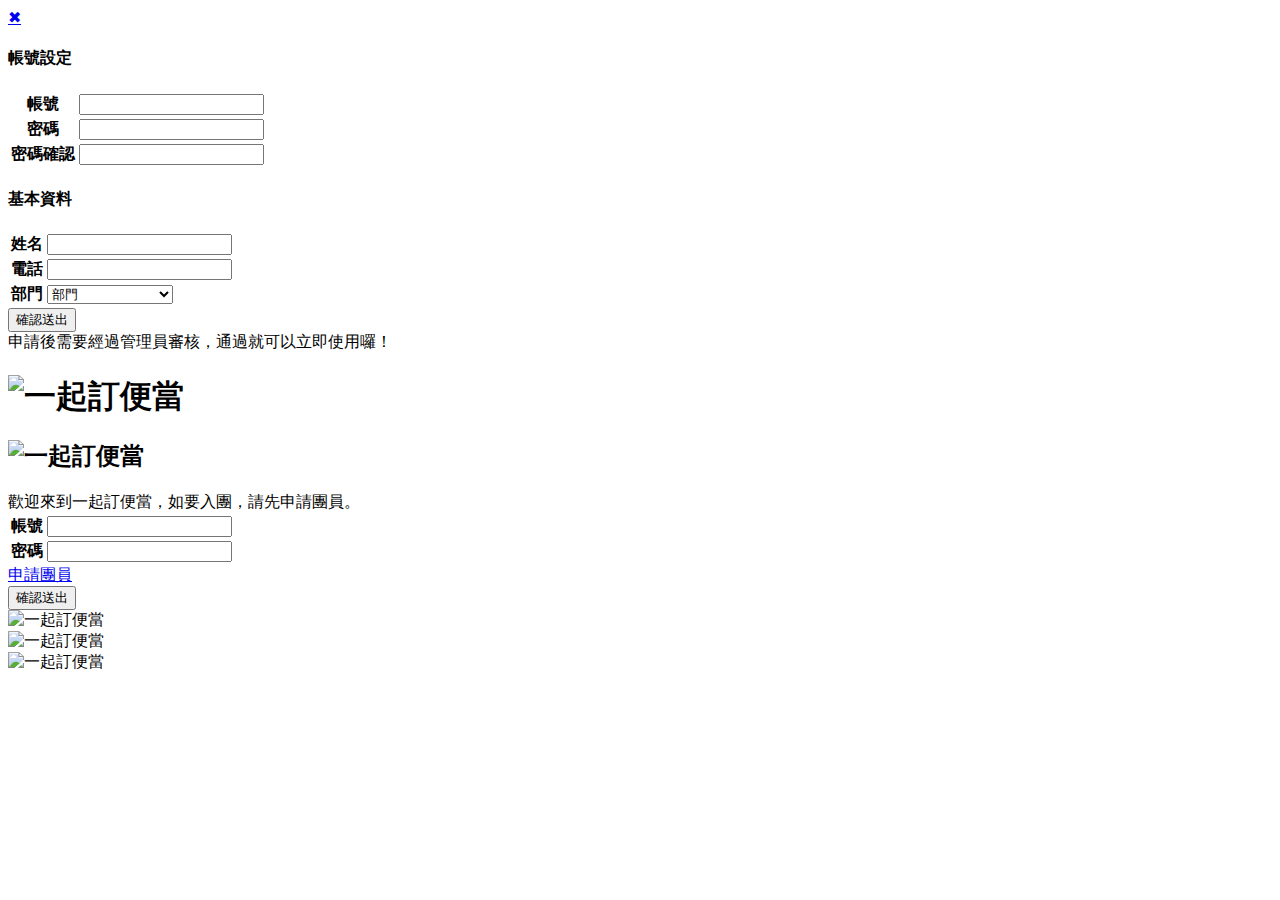
==== index.html @ 07bb78d4 "Add files via upload" ====
<!doctype html>
<html>
<head>
<meta charset="utf-8">
<meta name="viewport" content="width=device-width, initial-scale=1">
<meta name="keywords" content="Thermaltake">
<meta name="description" content="Thermaltake">
<meta name="robots" content="noindex"> <!--防止搜尋引擎記錄-->
<title>一起訂便當</title>
<link href="favicon.ico" rel="icon">
<link href="favicon.ico" rel="shortcut icon">
<link href="apple-touch-icon.png" rel="apple-touch-icon">
<link href="css/style.css" rel="stylesheet">
<link href="css/header.css" rel="stylesheet">
<link href="js/plugins/source/jquery.fancybox.css?v=2.1.5" rel="stylesheet">
<link href="https://fonts.googleapis.com/css?family=Lato:300,400" rel="stylesheet">
<link href="css/font-awesome/css/font-awesome.min.css" rel="stylesheet">
<script src="js/plugins/jQuery/jquery-1.8.3.min.js"></script>
<script src="js/common.js"></script>
<script>
jQuery(document).ready(function(e) {
	
	$('#iForm').hide();
	$('.iNote').hide();
	setTimeout(function() {
		$('#iForm').fadeIn(1500);
	}, 200);
  
  
	$('.btnJoin').click(function() { 
	
		$('#iForm').fadeOut(700);
		$('.iBgBox').removeClass('blurIn');
		$('.iBgBox').addClass('blurOut');
		//e.stopPropagation();
		
	});
	
	$('.popUp').hide();
	$('.btnJoin a').click(function() { 
	
		$('.popUp').fadeIn(700);
		$('.iNote').fadeIn(700);
		$('.iBgBox').animate({left:'50%'});
		//e.stopPropagation();
		
	});
	$('.popCloBtn').click(function() {
	
		$('.popUp').fadeOut(700);
		$('#iForm').fadeIn(700);
		$('.iBgBox').addClass('blurIn');
		$('.iBgBox').removeClass('blurOut');
		
		$('.iNote').fadeOut(700);
		$('.iBgBox').animate({left:'0'});
		
		//e.stopPropagation();
		
	});

});
</script>

</head>
<body>
	<div id="iWrap">
  	<div class="row popUp">
      <div class="box small-6 large-centered">
        
        <div class="memberJoinBox">
          <a href="#" class="popCloBtn">&#10006;</a>
          <form action="">
            <h4>帳號設定</h4>
            <table class="memberPerBoxTab">
              <tr>
                <th>帳號</th>
                <td><input type="text" name="account" placeholder="" class="inBox w100p" required></td>
              </tr>
              <tr>
                <th>密碼</th>
                <td><input type="password" name="pwd" class="inBox w100p" required></td>
              </tr>
              <tr>
                <th>密碼確認</th>
                <td><input type="password" name="pwd" class="inBox w100p" required></td>
              </tr>
              
              
            </table>
            <h4>基本資料</h4>
            <table class="memberPerBoxTab">
              <tr>
                <th>姓名</th>
                <td><input type="text" name="account" placeholder="" class="inBox w100p" required></td>
              </tr>
              <tr>
                <th>電話</th>
                <td><input type="text" name="account" placeholder="" class="inBox w100p" required></td>
              </tr>
              <tr>
                <th>部門</th>
                <td>
                  <select name="country" id="country" class="inBox" required>
                    <option selected="selected" value="">部門</option>
                    <option value="數位內容設計中心">數位內容設計中心</option>
                    
                  </select>
                </td>
              </tr>
              
              
              
            </table>
            <div class="memberBtn">
              
              <div class="btnSubmit"><input type="submit" name="sendButton" id="sendButton" value="確認送出" onclick="check()"/><!--<a href="">送出</a>--><!--<input type="button" name="sendButton" id="sendButton" value="登入團員" onclick="check()"/>--></div>
              <div class="clearer"></div>
            </div>
          </form>
        </div>
        
      </div>
      <div class="iNote">申請後需要經過管理員審核，通過就可以立即使用囉！</div>
    </div>
    
  	<div id="iForm">
      <header>
        <h1 title="一起訂便當"><img src="images/logo.png" alt="一起訂便當"></h1>
        <h2><img src="images/logo_sub.png" alt="一起訂便當"></h2>
        <div class="txt">歡迎來到一起訂便當，如要入團，請先申請團員。</div>
      </header>
      
      <div class="memberPerWrap">
        
        <div class="memberPerBox">
          <form action="order_list.html">
            <table class="memberPerBoxTab">
              <tr>
                <th>帳號</th>
                <td><input type="text" name="account" placeholder="" class="inBox w100p" required></td>
              </tr>
              <tr>
                <th>密碼</th>
                <td><input type="password" name="pwd" class="inBox w100p" required></td>
              </tr>
              
            </table>
            <div class="memberBtn">
              <div class="btnJoin"><a href="javascript:void(0)">申請團員</a></div>
              <div class="btnSubmit"><input type="submit" name="sendButton" id="sendButton" value="確認送出" onclick="check()"/><!--<a href="order_list.html">登入團員</a>--><!--<input type="button" name="sendButton" id="sendButton" value="登入團員" onclick="check()"/>--></div>
              <div class="clearer"></div>
            </div>
          </form>
        </div>
        
        
      </div>
      
    </div>
    <div class="iBgBox blurIn">
      <div class="iBg1"><img src="images/i_bg_1.png" alt="一起訂便當"></div>
      <div class="iBg2"><img src="images/i_bg_2.png" alt="一起訂便當"></div>
      <div class="iBg3"><img src="images/i_bg_3.png" alt="一起訂便當"></div>
    </div>
    
  </div>
  
  
</body>
</html>
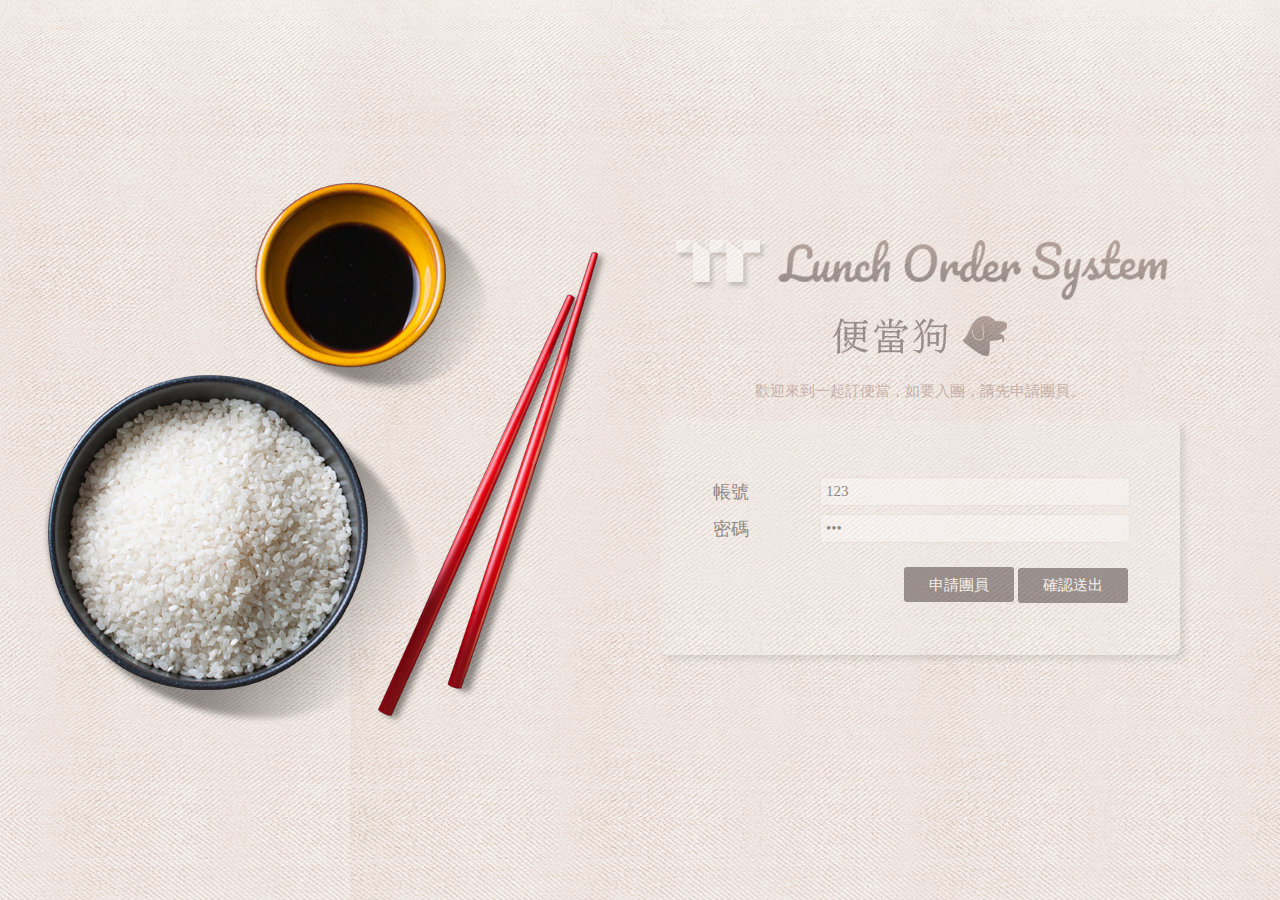
==== commit b99ccf88: "Add files via upload" ====
--- a/index.html
+++ b/index.html
@@ -138,11 +138,11 @@
             <table class="memberPerBoxTab">
               <tr>
                 <th>帳號</th>
-                <td><input type="text" name="account" placeholder="" class="inBox w100p" required></td>
+                <td><input type="text" name="account" placeholder="" class="inBox w100p" value="123" required></td>
               </tr>
               <tr>
                 <th>密碼</th>
-                <td><input type="password" name="pwd" class="inBox w100p" required></td>
+                <td><input type="password" name="pwd" class="inBox w100p" value="123" required></td>
               </tr>
               
             </table>
--- a/css/style.css
+++ b/css/style.css
@@ -0,0 +1,2087 @@
+﻿@charset "utf-8";
+/*
+ * CSS Document 
+ * $Author: 雯守 $
+ * $Date: 2017-4-10 (一) $
+*/
+
+/* Default Set. ---------------------------------------------------------------- */
+img { border:0; text-decoration:none; max-width:100%; width:100%;}
+html, body { width:100%; padding:0; margin:0; font-size:15px; font-family:'Lato', sans-serif; color:#555555; background:url(../images/bg.jpg) repeat;}
+a { color:#0d0d0d; text-decoration:none;}
+a:hover { color:#333333;}
+form, input, textarea, select, label { margin:0; padding:0; /*color:#333;*/ font-size:15px; box-sizing:border-box; -moz-box-sizing:border-box; -webkit-box-sizing:border-box;}
+input, textarea, select, label { font-family:'微軟正黑體', Microsoft JhengHei, Verdana, PMingLiU;}
+textarea { resize:none;}
+.clearer { clear:both; height:0; line-height:0; font-size:0;}
+.displayNone { display:none;}
+
+body.drinkBg {
+	background-image:url(../images/bg_drink.jpg);
+	background-size: 100%;
+	background-color:#e5e0dd;
+	background-repeat:no-repeat;
+}
+.iNote {
+	display:none;
+	width:200px;
+	
+	padding:2% 4%;
+	margin-top:30px;
+	overflow:hidden;
+	
+	/*-moz-border-radius:8px;
+  -webkit-border-radius:8px;
+  border-radius:8px;*/
+	/*background:rgba(255,255,255,0.3);*/
+	background:url(../images/wood_bg_1.jpg) repeat;
+	-webkit-box-shadow: 5px 5px 5px rgba(0,0,0,0.2);
+	-moz-box-shadow: 5px 5px 5px rgba(0,0,0,0.2);
+	box-shadow: 5px 5px 5px rgba(0,0,0,0.2);
+	
+	color:#231815;
+	font-size:15px;
+	font-weight:bold;
+	font-family:'微軟正黑體', Microsoft JhengHei, Verdana, PMingLiU;
+}
+.iBgBox {
+	position:relative;
+	
+	max-width:570px;
+	height:550px;
+	top:50%;
+	margin-top:-275px;
+}
+.iBg1 {
+	position:absolute;
+	width:251px;
+	height:220px;
+	top:0;
+	left:210px;
+}
+.iBg2 {
+	position:absolute;
+	width:400px;
+	height:350px;
+	bottom:0;
+	left:0;
+}
+.iBg3 {
+	position:absolute;
+	width:240px;
+	height:490px;
+	right:0;
+	bottom:0;
+}
+.iBg4 {
+	position:absolute;
+	width:320px;
+	height:320px;
+	top:10%;
+	left:7%;
+}
+.iBg5 {
+	position:fixed;
+	width:210px;
+	height:430px;
+	right:5%;
+	bottom:5%;
+}
+.iBg6 {
+	position:fixed;
+	width:420px;
+	height:645px;
+	left:0;
+	bottom:0;
+	/*z-index:1;*/
+}
+.iBg7 {
+	position:fixed;
+	width:195px;
+	height:184px;
+	left:10%;
+  bottom:55%;
+	/*z-index:1;*/
+	animation:floatBg 2s ease-in-out 0s infinite alternate;
+}
+
+.iBg8 {
+	position:fixed;
+	width:305px;
+	height:435px;
+	right:6%;
+  bottom:1%;
+	animation:floatGlass 2s ease-in-out 0s infinite alternate;
+}
+.iBg9 {
+	position:fixed;
+	width:280px;
+	height:371px;
+	right:-2%;
+  bottom:2%;
+	animation:floatCup 2s ease-in-out 0s infinite alternate;
+}
+.iBg10 {
+	position:fixed;
+	width:455px;
+	height:379px;
+	right:1%;
+  bottom:2%;
+	-webkit-animation:popUpJuice 0.25s cubic-bezier(0.42, -0.79, 0.57, 1.74) forwards;
+  animation:popUpJuice 0.25s cubic-bezier(0.1, -0.2, 0.1, 1) forwards;
+	-webkit-animation-delay: 0.5s;
+          animation-delay: 0.5s;
+	
+	-webkit-transform:scale(0);
+  transform:scale(0);
+}
+@-webkit-keyframes popUpJuice {
+  0% {
+    -webkit-transform:scale(0) translateY(-10px);
+    transform:scale(0) translateY(-10px);
+    opacity:0;
+  }
+  80% {
+    -webkit-transform:scale(1.3) translateY(-2px);
+    transform:scale(1.3) translateY(-2px);
+    opacity:.8;
+  }
+  100% {
+    -webkit-transform:scale(1) translateY(0px);
+    transform:scale(1) translateY(0px);
+    opacity:1;
+  }
+}
+@keyframes popUpJuice {
+  0% {
+    -webkit-transform:scale(0) translateY(-10px);
+    transform:scale(0) translateY(-10px);
+    opacity:0;
+  }
+  80% {
+    -webkit-transform:scale(1.3) translateY(-2px);
+    transform:scale(1.3) translateY(-2px);
+    opacity:.8;
+  }
+  100% {
+    -webkit-transform:scale(1) translateY(0px);
+    transform:scale(1) translateY(0px);
+    opacity:1;
+  }
+}
+@-webkit-keyframes floatCup {
+  0% {
+    -webkit-transform: translateY(0) rotate(1deg);
+    transform: translateY(0) rotate(1deg);
+  }
+
+  50% {
+    -webkit-transform: translateY(-3px) rotate(0deg);
+    transform: translateY(-3px) rotate(0deg);
+  }
+
+  100% {
+    -webkit-transform: translateY(0) rotate(-1deg);
+    transform: translateY(0) rotate(-1deg);
+  }
+
+}
+@keyframes floatCup {
+  0% {
+    -webkit-transform: translateY(0) rotate(1deg);
+    -ms-transform: translateY(0) rotate(1deg);
+    transform: translateY(0) rotate(1deg);
+  }
+
+  50% {
+    -webkit-transform: translateY(-3px) rotate(0deg);
+    -ms-transform: translateY(-3px) rotate0deg);
+    transform: translateY(-3px) rotate(0deg);
+		
+  }
+
+  100% {
+    -webkit-transform: translateY(0) rotate(-1deg);
+    -ms-transform: translateY(0) rotate(-1deg);
+    transform: translateY(0) rotate(-1deg);
+  }
+
+}
+
+@-webkit-keyframes floatGlass {
+  0% {
+    -webkit-transform: translateY(0) rotate(1deg);
+    transform: translateY(0) rotate(1deg);
+  }
+
+  30% {
+    -webkit-transform: translateY(-3px) rotate(0deg);
+    transform: translateY(-3px) rotate(0deg);
+  }
+
+  70% {
+    -webkit-transform: translateY(0) rotate(-1deg);
+    transform: translateY(0) rotate(-1deg);
+  }
+	100% {
+    -webkit-transform: translateY(2px) rotate(0deg);
+    transform: translateY(2px) rotate(0deg);
+  }
+}
+
+@keyframes floatGlass {
+  0% {
+    -webkit-transform: translateY(0) rotate(1deg);
+    -ms-transform: translateY(0) rotate(1deg);
+    transform: translateY(0) rotate(1deg);
+  }
+
+  30% {
+    -webkit-transform: translateY(-3px) rotate(0deg);
+    -ms-transform: translateY(-3px) rotate0deg);
+    transform: translateY(-3px) rotate(0deg);
+		
+  }
+
+  70% {
+    -webkit-transform: translateY(0) rotate(-1deg);
+    -ms-transform: translateY(0) rotate(-1deg);
+    transform: translateY(0) rotate(-1deg);
+  }
+	100% {
+    -webkit-transform: translateY(2px) rotate(0deg);
+    -ms-transform: translateY(2px) rotate(0deg);
+    transform: translateY(2px) rotate(0deg);
+  }
+}
+
+@-webkit-keyframes floatBg {
+  0% {
+    -webkit-transform: translateY(0) rotate(-1deg);
+    transform: translateY(0) rotate(-1deg);
+  }
+
+  33% {
+    -webkit-transform: translateY(-5px) rotate(0deg);
+    transform: translateY(-5px) rotate(0deg);
+  }
+
+  66% {
+    -webkit-transform: translateY(0) rotate(2deg);
+    transform: translateY(0) rotate(2deg);
+  }
+	100% {
+    -webkit-transform: translateY(3px) rotate(0deg);
+    transform: translateY(3px) rotate(0deg);
+  }
+}
+
+@keyframes floatBg {
+  0% {
+    -webkit-transform: translateY(0) rotate(-1deg);
+    -ms-transform: translateY(0) rotate(-1deg);
+    transform: translateY(0) rotate(-1deg);
+  }
+
+  33% {
+    -webkit-transform: translateY(-5px) rotate(0deg);
+    -ms-transform: translateY(-5px) rotate0deg);
+    transform: translateY(-5px) rotate(0deg);
+		
+  }
+
+  66% {
+    -webkit-transform: translateY(0) rotate(2deg);
+    -ms-transform: translateY(0) rotate(2deg);
+    transform: translateY(0) rotate(2deg);
+  }
+	100% {
+    -webkit-transform: translateY(3px) rotate(0deg);
+    -ms-transform: translateY(3px) rotate(0deg);
+    transform: translateY(3px) rotate(0deg);
+  }
+}
+@media only screen and (max-width: 1800px) {
+	.iBg6 {
+		width:335px;
+		height:515px;
+		left:-2.5%;
+	}
+	.iBg7 {
+		width:150px;
+		height:141px;
+	}
+	
+	.iBg8 {
+		width:244px;
+		height:348px;
+		right:6%;
+		bottom:1%;
+
+	}
+	.iBg9 {
+		width:224px;
+		height:297px;
+		right:-2%;
+		bottom:2%;
+
+	}
+	.iBg10 {
+		position:fixed;
+		width:364px;
+		height:303px;
+		right:1%;
+		bottom:2%;
+	}
+}
+@media only screen and (max-width: 1500px) {
+	.iBg6 {
+		width:280px;
+		height:431px;
+		left:-3%;
+	}
+	.iBg7 {
+		width:130px;
+		height:123px;
+		left:5%;
+	}
+	
+	.iBg8 {
+		width:195px;
+		height:278px;
+		right:6%;
+		bottom:1%;
+
+	}
+	.iBg9 {
+		width:179px;
+		height:238px;
+		right:-2%;
+		bottom:2%;
+
+	}
+	.iBg10 {
+		position:fixed;
+		width:291px;
+		height:242px;
+		right:1%;
+		bottom:2%;
+	}
+}
+@media only screen and (max-width: 1400px) {
+	.iBg6 {
+		width:250px;
+		height:385px;
+	}
+	.iBg7 {
+		
+	}
+}
+@media only screen and (max-width: 1300px) {
+	.iBg6 {
+		display:none;
+	}
+	.iBg7 {
+		display:none;
+	}
+}
+@media only screen and (max-width: 1200px) {
+	.iBg4 {
+		left:-15%;
+	}
+	.iBg5 {
+		right:-10%;
+	}
+}
+@media only screen and (max-width: 991px) {
+	.iBg1 {
+		display:none;
+	}
+	
+	.iBg8 {
+		display:none;
+	}
+	.iBg9 {
+		display:none;
+
+	}
+	.iBg10 {
+		display:none;
+	}
+}
+@media only screen and (max-width: 800px) {
+	.iBg5 {
+		display:none;
+	}
+}
+@media only screen and (max-width: 768px) {
+	.iBg4 {
+		left:-35%;
+	}
+	.iBg5 {
+		right:-20%;
+	}
+}
+@media only screen and (max-width: 550px) {
+	.iBg4 {
+		display:none;
+	}
+}
+@media only screen and (max-width: 414px) {
+	.iBg2 {
+		display:none;
+	}
+	.iBg3 {
+		display:none;
+	}
+	
+}
+
+#iWrap {
+	position:relative;
+	width:100%;
+	height:100vh;
+	max-width:1200px;
+	margin:0 auto;
+	overflow:hidden;
+}
+#iWrap.orderListWrap {
+	height:auto;
+}
+#iWrap.drinkLine .topNav {
+	background:url(../images/paper_ti_drink_line.png) no-repeat bottom center !important;
+}
+#iForm {
+	position:relative;
+	float:right;
+	width:90%;
+	margin:5%;
+	max-width:520px;
+	top:50%;
+	margin-top:-225px;
+	/*margin-top:25%;
+	margin-right:45px;*/
+	z-index:1;
+}
+
+.topNav .nav-trigger {
+  position: absolute;
+  top: 50%;
+  bottom: auto;
+  -webkit-transform: translateY(-50%);
+  -ms-transform: translateY(-50%);
+  transform: translateY(-50%);
+}
+
+.topNav .logo a, .topNav .logo img {
+  display: block;
+}
+
+.topNav .nav-trigger {
+  /* vertically align its content */
+  display: table;
+  height: 100%;
+  padding: 0 25px;
+  text-transform: uppercase;
+  color: #c5c5c5;
+  font-weight: bold;
+  right: 0;
+	-webkit-transition:.2s ease-in-out;
+	transition:.2s ease-in-out;
+  /*border-left: 1px solid #f2f2f2;*/
+}
+.topNav .nav-trigger span {
+  /* vertically align inside parent element */
+  display: table-cell;
+  vertical-align: middle;
+}
+.topNav .nav-trigger em, .topNav .nav-trigger em::after, .topNav .nav-trigger em::before {
+  /* this is the menu icon */
+  display: block;
+  position: relative;
+  height: 2px;
+  width: 22px;
+  background-color: #37291b;
+  -webkit-backface-visibility: hidden;
+  backface-visibility: hidden;
+}
+.topNav .nav-trigger em {
+  /* this is the menu central line */
+  margin: 6px auto;
+  -webkit-transition: background-color .2s;
+  transition: background-color .2s;
+}
+.topNav .nav-trigger em::before, .topNav .nav-trigger em::after {
+  position: absolute;
+  content: '';
+  left: 0;
+  -webkit-transition: -webkit-transform .2s;
+  transition: -webkit-transform .2s;
+  transition: transform .2s;
+  transition: transform .2s, -webkit-transform .2s;
+}
+.topNav .nav-trigger em::before {
+  /* this is the menu icon top line */
+  -webkit-transform: translateY(-6px);
+  -ms-transform: translateY(-6px);
+  transform: translateY(-6px);
+}
+.topNav .nav-trigger em::after {
+  /* this is the menu icon bottom line */
+  -webkit-transform: translateY(6px);
+  -ms-transform: translateY(6px);
+  transform: translateY(6px);
+}
+@media only screen and (min-width: 1024px) {
+  .topNav .nav-trigger {
+    display: none;
+  }
+}
+
+.topNav.nav-open .nav-trigger em {
+  /* transform menu icon into a 'X' icon */
+  background-color: rgba(255, 255, 255, 0);
+}
+.topNav.nav-open .nav-trigger em::before {
+  /* rotate top line */
+  -webkit-transform: rotate(-45deg);
+  -ms-transform: rotate(-45deg);
+  transform: rotate(-45deg);
+}
+.topNav.nav-open .nav-trigger em::after {
+  /* rotate bottom line */
+  -webkit-transform: rotate(45deg);
+  -ms-transform: rotate(45deg);
+  transform: rotate(45deg);
+}
+@media only screen and (max-width: 1024px) {
+	.cd-primary-nav > ul {
+		position:absolute;
+		z-index:2;
+		/*top:38px;*/
+		top:48px;
+		left:0;
+		width:100%;
+		list-style:none;
+		padding:5px 0;
+		margin:0;
+		display:none;
+		background: url(../images/bg.jpg) repeat;
+    border-bottom: 1px solid #c5c5c5;
+		/*background-color:rgba(82,85,87,0.9);
+		border-bottom:1px solid #909090;*/
+	}
+	#iWrap.drinkLine .cd-primary-nav > ul {
+		background:none;
+		background-color:#59bae7;
+		border-bottom: 1px solid #4ab3d9;
+	}
+	.topNav .cd-primary-nav ul li {
+		display:initial;
+		float:left;
+    padding:2%;
+    width:46%;
+	}
+}
+@media only screen and (min-width: 1024px) {
+  .cd-primary-nav {
+    /* vertically align its content */
+    display: table;
+  }
+  .cd-primary-nav > ul {
+    /* vertically align inside parent element */
+    display:table-cell;
+    vertical-align:middle;
+    /* reset mobile style */
+    position:relative;
+    width:auto;
+    top:0;
+    padding:0;
+    background-color:transparent;
+    box-shadow:none;
+		border-bottom:0;
+  }
+	.cd-primary-nav > ul a {
+		/*color:#c5c5c5;*/
+		text-transform:uppercase;
+	}
+  .cd-primary-nav > ul::after {
+    clear: both;
+    content: "";
+    display: block;
+  }
+  .cd-primary-nav > ul li {
+		width:auto;
+    float:left;
+		/*height:25px;*/
+		padding:0 10px;
+		/*border-right:1px solid #5a5a5a;*/
+		border-bottom:0;
+		-webkit-transition:.2s ease-in-out;
+		transition:.2s ease-in-out;
+  }
+	.cd-primary-nav > ul li.mobLimit {
+		display:none;
+	}
+  .cd-primary-nav > ul li:last-of-type, .cd-primary-nav > ul li.last {
+    margin-right:0;
+		border:0;
+  }
+  .cd-primary-nav > ul a {
+    /* reset mobile style */
+    height:auto;
+    /*line-height:25px;*/
+    padding:0;
+    border: none;
+		-webkit-transition:.2s ease-in-out;
+		transition:.2s ease-in-out;
+  }
+}
+.nav-open .cd-primary-nav ul,
+.cd-primary-nav ul:target {
+  /* 
+  	show primary nav - mobile only 
+  	:target is used to show navigation on no-js devices
+  */
+  display: block;
+}
+@media only screen and (min-width: 1024px) {
+  .nav-open .cd-primary-nav ul,
+  .cd-primary-nav ul:target {
+    display: table-cell;
+  }
+}
+@media only screen and (max-width: 640px) {
+	.gHideHeader h1 {
+		margin:20px 0 15px 3%;
+	}
+	.gHideHeader .nav-trigger {
+		padding:0 20px;
+	}
+}
+@media only screen and (max-width: 375px) {
+	.cd-primary-nav > ul a {
+		font-size:15px;
+	}
+}
+.topNav {
+	position:relative;
+	width:100%;
+	max-width:1080px;
+	min-height:28px;
+	margin:0 auto;
+	padding:10px 0;
+	font-family:'微軟正黑體', Microsoft JhengHei, Verdana, PMingLiU;
+	/*text-align:center;*/
+	background:url(../images/paper_ti_line.png) no-repeat bottom center;
+	/*overflow:hidden;*/
+}
+.topNavLeft {
+	float:left;
+}
+.cd-primary-nav {
+	float:right;
+}
+.topNav ul {
+	list-style:none;
+	padding:0;
+	margin:0;
+}
+.topNav ul li {
+	display:inline-block;
+	text-align:center;
+	padding:5px;
+	font-size:14px;
+}
+.topNav ul li a {
+	font-size:14px;
+	-webkit-transition:.2s ease-in-out;
+	transition:.2s ease-in-out;
+	overflow:hidden;
+}
+.topNav ul li a:hover {
+	color:#dd2f00;
+}
+header h1 {
+	width:96%;
+	max-width:495px;
+	/*height:60px;*/
+	padding:15px 2% 10px;
+	margin:0 auto;
+	/*overflow:hidden;*/
+}
+header h2 {
+	width:100%;
+	max-width:200px;
+	/*height:40px;*/
+	padding:0;
+	margin:0 auto 20px;
+	overflow:hidden;
+}
+header .txt {
+	text-align:center;
+	font-size:15px;
+	color:#94695e;
+}
+
+.memberPerWrap {
+	margin:20px 0 0;
+}
+.memberPerBox {
+	float:left;
+	width:80%;
+	max-width:520px;
+	/*margin:0 2%;*/
+	padding:10%;
+	margin-bottom:10px;
+	-moz-border-radius:8px;
+  -webkit-border-radius:8px;
+  border-radius:8px;
+	background:rgba(255,255,255,0.3);
+	-webkit-box-shadow: 5px 5px 5px rgba(0,0,0,0.2);
+	-moz-box-shadow: 5px 5px 5px rgba(0,0,0,0.2);
+	box-shadow: 5px 5px 5px rgba(0,0,0,0.2);
+	/*border:1px solid #98c95f;
+	border-top:0;
+	border-left:0;*/
+	overflow:hidden;
+}
+.memberPerBox.orderList {
+	float:none;
+	width:90%;
+	max-width:none;
+	padding:5%;
+}
+.memberPerBox.orderList ul {
+	list-style:none;
+	padding:0;
+	margin:0;
+}
+.memberPerBox.orderList ul li {
+	float:left;
+	width:49%;
+	padding:0.5%;
+	border-bottom: 1px dashed #b5b5b5;
+	
+}
+
+.memberPerBox.orderList .drinkAdjust ul li {
+	width:auto;
+	border-bottom:0;
+}
+
+.memberPerBox.orderList ul li .orderCheck {
+	float:left;
+	width:15%;
+	line-height:32px;
+	color:#dd2f00;
+	text-align:center;
+	height:32px;
+}
+.memberPerBox.orderList ul li .name {
+	float:left;
+	width:50%;
+	/*height:32px;*/
+}
+.memberPerBox.orderList ul li .name label {
+	background:url(../images/icon_1.png) no-repeat left 14px;
+	display:inline-block;
+	font-size:18px;
+	line-height:24px;
+  padding:4px 0 4px 10px;
+	/*font-weight:bold;*/
+	color:#252525;
+}
+@media only screen and (max-width: 480px) {
+	.memberPerBox.orderList ul li .name label {
+		font-size:15px;
+		
+	}
+}
+.memberPerBox.orderList ul li .price {
+	float:left;
+	width:20%;
+	height:32px;
+	line-height:32px;
+	color:#dd2f00;
+	text-align:center;
+	font-family:'微軟正黑體', Microsoft JhengHei, Verdana, PMingLiU;
+}
+
+.memberPerBox.orderList ul li .quan {
+	float:left;
+	width:15%;
+	height:32px;
+	text-align:center;
+}
+@media only screen and (max-width: 750px) {
+	.memberPerBox.orderList ul li .name {
+		width:40%;
+	}
+	.memberPerBox.orderList ul li .name.drinkName {
+		width:50%;
+	}
+	.memberPerBox.orderList ul li .quan {
+		width:25%;
+	}
+}
+@media only screen and (max-width: 414px) {
+	.memberPerBox.orderList ul li .price {
+		width:21%;
+		/*font-size:13px;*/
+	}
+	.memberPerBox.orderList ul li .quan {
+		width:24%;
+	}
+	/*.memberPerBox.orderList ul li .orderCheck {
+		font-size:13px;
+	}*/
+}
+
+
+/*.memberPerBox.orderList ul li input {
+	margin:10px 0;
+}*/
+
+.memberPerBox.orderList th {
+	padding:5px 0;
+}
+
+@media only screen and (max-width: 992px) {
+	.memberPerBox.orderList ul li {
+		float:none;
+		width:99%;
+		
+	}
+	.memberPerBox.orderList .drinkAdjust ul li {
+		float:left;
+	}
+}
+
+.memberPerBox.loginBox {
+	width:94%;
+	padding:3%;
+}
+.memberPerBox.loginBox span {
+	color:#000;
+	font-size:18px;
+	font-weight:bold;
+}
+.memberPerBox.loginBox a {
+	display:inline-block;
+	background-color:#ff3a3a;
+	padding:3px 5px;
+	margin:0 5px;
+	color:#FFF;
+	-moz-border-radius:3px;
+  -webkit-border-radius:3px;
+  border-radius:3px;
+}
+.memberPerBox.noBg {
+	background-color:transparent;
+}
+.memberPerBox h4 {
+	font-size:20px;
+	font-family:'微軟正黑體', Microsoft JhengHei, Verdana, PMingLiU;
+	padding:10px 0;
+	margin:0;
+	text-align:center;
+}
+.memberPerBoxTab {
+	width:100%;
+	border-collapse:collapse;
+	border-spacing:0;
+}
+.memberPerBoxTab th {
+	width:25%;
+	height:30px;
+	text-align:left;
+	color:#000;
+	font-family:'微軟正黑體', Microsoft JhengHei, Verdana, PMingLiU;
+	font-size:18px;
+	font-weight:normal;
+}
+@media only screen and (max-width: 480px) {
+	.memberPerBoxTab th {
+		
+		font-size:14px;
+	}
+}
+@media only screen and (max-width: 414px) {
+	.memberPerBoxTab th {
+		width:30%;
+		font-size:14px;
+	}
+}
+.memberPerBoxTab td {
+	color:#555555;
+}
+.memberBtn {
+	text-align:right;
+	padding:20px 0 0;
+}
+.memberForBtn {
+	text-align:right;
+	padding:10px 0 0;
+}
+.btnForget {
+	display:inline-block;
+	padding:0 15px 0 0;
+}
+.btnForget a {
+	color:#FF3300;
+	line-height:20px;
+	font-size:13px;
+	-webkit-transition:.2s ease-in-out;
+	transition:.2s ease-in-out;
+}
+.btnForget a:hover {
+	color:#d23247;
+}
+.btnSubmit {
+	display:inline-block;
+	/*width:100%;
+	padding:20px 0 0;*/
+	text-align:right;
+	/*background:url(../images/paper_ti_line.png) no-repeat bottom center;*/
+}
+.btnJoin, .btnSubmit, .btnForgetB {
+	display:inline-block;
+	text-align:right;
+}
+.btnForgetB a {
+	font-family: '微軟正黑體', Microsoft JhengHei, Verdana, PMingLiU;
+	font-size: 13px;
+	-webkit-transition:.2s ease-in-out;
+	transition:.2s ease-in-out;
+}
+.btnForgetB a:hover {
+	color:#5a3e37;
+}
+.btnJoin a, .btnSubmit a, .btnSubmit input {
+	display:inline-block;
+	height:35px;
+	line-height:35px;
+	padding:0 25px;
+	font-size:15px;
+	color:#FFF;
+	border:0;
+	background-color:#231815;
+	-moz-border-radius:3px;
+	-webkit-border-radius:3px;
+	border-radius:3px;
+	cursor:pointer;
+	-webkit-transition:.2s ease-in-out;
+	transition:.2s ease-in-out;
+}
+.btnJoin a:hover, .btnSubmit a:hover {
+	background-color:#5a3e37;
+}
+#sendButton { height:35px; line-height:35px; padding:0 25px; font-size:15px; color:#FFF; border:0; /*font-family:'Roboto', '微軟正黑體', STXihei, Microsoft JhengHei, Microsoft YaHei, sans-serif, PMingLiU;*/ background-color:#231815; cursor:pointer; -moz-border-radius:3px; -webkit-border-radius:3px; border-radius:3px; -webkit-appearance:none; -moz-appearance:none; appearance:none;}
+input[type="submit"], input[type="reset"], input[type="button"], button { -webkit-appearance:none; -moz-appearance:none; appearance:none;}
+
+.inBox { padding:5px 5px; margin:3px; border:1px solid #dddddd; background-color:#FFF; -moz-border-radius:3px; -webkit-border-radius:3px; border-radius:3px;}
+.inBoxNoPad { margin:3px; border:1px solid #dddddd; background-color:#FFF; -moz-border-radius:3px; -webkit-border-radius:3px; border-radius:3px;}
+.inBoxO { padding:3px 5px; /*margin:4px;*/ margin:2px; border:1px solid #dddddd; background-color:#FFF; -moz-border-radius:3px; -webkit-border-radius:3px; border-radius:3px;}
+.area { height:100px; resize:none; overflow-y:scroll;}
+.w100p { width:100% !important; }
+.w95p { width:98% !important;}
+.w80p { width:80% !important;}
+.w30p { width:30% !important;}
+.w25p { width:25% !important;}
+.w20p { width:20% !important;}
+.w15p { width:15% !important;}
+.w10p { width:10% !important;}
+.w5p { width:5% !important;}
+.h20 { height:20px;}
+.h50 { height:50px;}
+.h70 { height:70px;}
+.h80 { height:80px;}
+
+
+.blurIn {
+	-webkit-animation:blur 2s forwards;
+	-moz-animation:blur 2s forwards;
+	-o-animation:blur 2s forwards;
+	animation:blur 2s forwards;
+}
+
+.blurOut {
+	-webkit-animation:blur-out 2s forwards;
+	-moz-animation:blur-out 2s forwards;
+	-o-animation:blur-out 2s forwards;
+	animation:blur-out 2s forwards;
+}
+
+@-webkit-keyframes blur {
+	0% {
+		-webkit-filter:blur(0px);
+		-moz-filter:blur(0px);
+		-o-filter:blur(0px);
+		-ms-filter:blur(0px);
+		filter:blur(0px);
+	}
+	
+	100% {
+		-webkit-filter:blur(4px);
+		-moz-filter:blur(4px);
+		-o-filter:blur(4px);
+		-ms-filter:blur(4px);
+		filter:blur(4px);
+	}
+}
+
+@-moz-keyframes blur {
+	0% {
+		-webkit-filter:blur(0px);
+		-moz-filter:blur(0px);
+		-o-filter:blur(0px);
+		-ms-filter:blur(0px);
+		filter:blur(0px);
+	}
+
+	100% {
+		-webkit-filter:blur(4px);
+		-moz-filter:blur(4px);
+		-o-filter:blur(4px);
+		-ms-filter:blur(4px);
+		filter:blur(4px);
+	}
+}
+
+@-o-keyframes blur {
+	0% {
+		-webkit-filter: blur(0px);
+		-moz-filter: blur(0px);
+		-o-filter: blur(0px);
+		-ms-filter: blur(0px);
+		filter: blur(0px);
+	}
+
+	100% {
+		-webkit-filter: blur(4px);
+		-moz-filter: blur(4px);
+		-o-filter: blur(4px);
+		-ms-filter: blur(4px);
+		filter: blur(4px);
+	}
+}
+
+@keyframes blur {
+	0% {
+		-webkit-filter: blur(0px);
+		-moz-filter: blur(0px);
+		-o-filter: blur(0px);
+		-ms-filter: blur(0px);
+		filter: blur(0px);
+	}
+
+	100% {
+		-webkit-filter: blur(4px);
+		-moz-filter: blur(4px);
+		-o-filter: blur(4px);
+		-ms-filter: blur(4px);
+		filter: blur(4px);
+	}
+}
+
+@-webkit-keyframes blurOut {
+	0% {
+		-webkit-filter: blur(4px);
+		-moz-filter: blur(4px);
+		-o-filter: blur(4px);
+		-ms-filter: blur(4px);
+		filter: blur(4px);
+	}
+
+	100% {
+		-webkit-filter: blur(0px);
+		-moz-filter: blur(0px);
+		-o-filter: blur(0px);
+		-ms-filter: blur(0px);
+		filter: blur(0px);
+	}
+}
+
+@-moz-keyframes blurOut {
+	0% {
+		-webkit-filter: blur(4px);
+		-moz-filter: blur(4px);
+		-o-filter: blur(4px);
+		-ms-filter: blur(4px);
+		filter: blur(4px);
+	}
+
+	100% {
+		-webkit-filter: blur(0px);
+		-moz-filter: blur(0px);
+		-o-filter: blur(0px);
+		-ms-filter: blur(0px);
+		filter: blur(0px);
+	}
+}
+
+@-o-keyframes blurOut {
+	0% {
+		-webkit-filter: blur(4px);
+		-moz-filter: blur(4px);
+		-o-filter: blur(4px);
+		-ms-filter: blur(4px);
+		filter: blur(4px);
+	}
+
+	100% {
+		-webkit-filter: blur(0px);
+		-moz-filter: blur(0px);
+		-o-filter: blur(0px);
+		-ms-filter: blur(0px);
+		filter: blur(0px);
+	}
+}
+
+@keyframes blurOut {
+	0% {
+		-webkit-filter: blur(4px);
+		-moz-filter: blur(4px);
+		-o-filter: blur(4px);
+		-ms-filter: blur(4px);
+		filter: blur(4px);
+	}
+
+	100% {
+		-webkit-filter: blur(0px);
+		-moz-filter: blur(0px);
+		-o-filter: blur(0px);
+		-ms-filter: blur(0px);
+		filter: blur(0px);
+	}
+}
+
+.popUp {
+	position:absolute;
+	margin:0 auto;
+	left:0;
+	right:0;
+	padding:5%;
+	z-index:2;
+}
+
+.memberJoinBox {
+	/*width:80%;
+	max-width:520px;*/
+	/*margin:0 2%;*/
+	padding:5% 10%;
+	/*margin-bottom:10px;*/
+	
+	/*border:1px solid #98c95f;
+	border-top:0;
+	border-left:0;*/
+	overflow:hidden;
+}
+.memberJoinBox h4 {
+	font-size:20px;
+	font-family:'微軟正黑體', Microsoft JhengHei, Verdana, PMingLiU;
+	padding:10px 0;
+	margin:0;
+	text-align:center;
+}
+
+.box {
+	background-color:#FFF;
+	margin-left:auto;
+	margin-right:auto;
+	position:relative;
+	-moz-border-radius:8px;
+  -webkit-border-radius:8px;
+  border-radius:8px;
+	background:rgba(255,255,255,0.4);
+	//background:url(../images/bg.jpg) repeat;
+	-webkit-box-shadow: 5px 5px 5px rgba(0,0,0,0.2);
+	-moz-box-shadow: 5px 5px 5px rgba(0,0,0,0.2);
+	box-shadow: 5px 5px 5px rgba(0,0,0,0.2);
+}
+
+.popCloBtn {
+    transition:all 0.5s ease;
+    position:absolute;
+    background-color:#231815;
+    padding: 5px;
+    left:0;
+    top:0;
+    line-height:15px;
+    width:15px;
+    height:15px;
+    margin-left:-10px;
+    margin-top:-9px;
+    border-radius:50%;
+    border:2px solid #fff;
+    color:white;
+		text-align:center;
+    /*-webkit-box-shadow: -4px -2px 6px 0px rgba(0,0,0,0.1);
+    -moz-box-shadow: -4px -2px 6px 0px rgba(0,0,0,0.1);
+    box-shadow: -3px 1px 6px 0px rgba(0,0,0,0.1);*/
+}
+
+.close-button:hover {
+    background-color:#5a3e37;
+    color: #fff;
+}
+
+/* order list */
+#iWrap.drinkLine .todayShopWrap {
+	background:none;
+}
+.todayShopWrap {
+	width:100%;
+	background:url(../images/shadow_bg.png) no-repeat center top;
+}.todayShopWrap .signBox {
+	width:100%;
+	max-width:265px;
+	height:60px;
+	margin:0 auto;
+	padding:150px 0 15px;
+	
+	background:url(../images/mark_bg.png) no-repeat center top;
+	overflow:hidden;
+}
+.todayShopWrap .signBox p {
+	height:60px;
+	line-height:30px;
+	font-size:30px;
+	font-weight:bold;
+	text-align:center;
+	color:rgba(0, 0, 0, 0.8);
+	text-shadow:rgba(255, 255, 255, 0.7) 1px 1px 0px;
+	font-family:'微軟正黑體', Microsoft JhengHei, Verdana, PMingLiU;
+	margin:0;
+	overflow:hidden;
+}
+
+.orderWrap {
+	margin:3% 5%;
+}
+.payeeInfo {
+	padding:0 10px;
+	font-size:13px;
+	color:#dd2f00;
+	font-family:'微軟正黑體', Microsoft JhengHei, Verdana, PMingLiU;
+}
+.memberPerBoxTab .total {
+	font-size:25px;
+	color:#dd2f00;
+	
+}
+.memberPerBoxTab .mon {
+	font-size:25px;
+	color:#dd2f00;
+	width:2%;
+}
+
+.finishTxt {
+	font-family:'微軟正黑體', Microsoft JhengHei, Verdana, PMingLiU;
+	/*text-align:center;*/
+}
+.finishTxt p {
+	font-size:30px;
+	margin:0 0 30px;
+	text-align:center;
+}
+.finishTxt h5 {
+	font-weight:normal;
+	font-size:15px;
+	line-height:25px;
+	margin:0;
+	padding:10px 0;
+}
+.finishTxt span {
+	font-size:18px;
+	color:#dd2f00;
+	padding:0 5px;
+}
+
+/* banner */
+
+.gBanner {
+	width:100%;
+	margin:0 auto;
+	max-width:1080px;
+	padding-bottom:20px;
+	background:url(../images/banner_shadow.png) no-repeat center bottom;
+}
+.gBanner img {
+	display:block;
+}
+
+.orderFinTab {
+	text-align:left;
+	/*margin:10px;*/
+}
+.orderFinTab thead {
+	font-size: 15px;
+	line-height: 25px;
+	color: #FFF;
+	background: #865f55;
+	background: -moz-linear-gradient(top, #ab7c6f 0%, #63443c 100%);
+	background: -webkit-linear-gradient(top, #ab7c6f 0%, #63443c 100%);
+	background: linear-gradient(to bottom, #ab7c6f 0%, #63443c 100%);
+	filter: progid:DXImageTransform.Microsoft.gradient(startColorstr='#ab7c6f', endColorstr='#63443c',GradientType=0);
+	-moz-border-radius:10px;
+	-webkit-border-radius:10px;
+	border-radius:10px;
+	
+}
+.orderFinTab thead th {
+	text-align:center;
+	color:#FFF;
+}
+.orderFinTab tbody td {
+	padding:10px;
+	text-align:center;
+}
+.finishTotal {
+	background-color:#e3dad5;
+	padding:10px;
+	text-align:right;
+	font-size:20px;
+}
+.finishTxt .finishTotal span {
+	font-size:25px;
+}
+.orderDelBtn {
+	display:block;
+	width:15px;
+	height:15px;
+	line-height:15px;
+	margin:0 auto;
+	color:#FFF;
+	border-radius:99em;
+	-moz-border-radius:99em;
+	-webkit-border-radius:99em;
+	-o-border-radius:99em;
+	padding:10px;
+	background:#865f55;
+	cursor:pointer;
+	background:-moz-linear-gradient(top, #ab7c6f 0%, #63443c 100%);
+	background:-webkit-linear-gradient(top, #ab7c6f 0%, #63443c 100%);
+	background:linear-gradient(to bottom, #ab7c6f 0%, #63443c 100%);
+	filter:progid:DXImageTransform.Microsoft.gradient(startColorstr='#ab7c6f', endColorstr='#63443c',GradientType=0);
+}
+.orderDelBtn.sm {
+	width:15px;
+	height:auto;
+	line-height:10px;
+	text-align:center;
+	padding:7px;
+	margin:2.5px auto;
+	background:-moz-linear-gradient(top, #c3c0bd 0%, #7d7b7a 100%);
+	background:-webkit-linear-gradient(top, #c3c0bd 0%, #7d7b7a 100%);
+	background:linear-gradient(to bottom, #c3c0bd 0%, #7d7b7a 100%);
+	filter:progid:DXImageTransform.Microsoft.gradient(startColorstr='#c3c0bd', endColorstr='#7d7b7a',GradientType=0);
+}
+.openList .orderDelBtn {
+	position:absolute;
+	z-index:2;
+	top:-13px;
+	left:-13px;
+	font-size:14px;
+	padding:6px;
+	text-align:center;
+}
+.checkBtn {
+	display:inline-block;
+	padding:5px 8px;
+	font-size:12px;
+	color:#FFF;
+	background:#865f55;
+	cursor:pointer;
+	border-radius:7px;
+	-moz-border-radius:7px;
+	-webkit-border-radius:7px;
+	-o-border-radius:7px;
+	background:-moz-linear-gradient(top, #ab7c6f 0%, #63443c 100%);
+	background:-webkit-linear-gradient(top, #ab7c6f 0%, #63443c 100%);
+	background:linear-gradient(to bottom, #ab7c6f 0%, #63443c 100%);
+	filter:progid:DXImageTransform.Microsoft.gradient(startColorstr='#ab7c6f', endColorstr='#63443c',GradientType=0);
+	margin:0 4px;
+}
+#msg_info {
+	display:inline-block;
+	margin:0 4px;
+	font-size:12px;
+}
+
+@keyframes fire {
+  0%   { 
+  text-shadow:
+    0 0 20px #fefcc9,
+    10px -10px 10px #feec85,
+    -20px -20px 20px #ffae34,
+    20px -40px 30px #ec760c,
+    -20px -60px 40px #cd4606,
+    0 -80px 70px #973716,
+    10px -90px 60px #451b0e;
+  }
+  33%   { 
+  text-shadow:
+    10px -90px 60px #fefcc9,
+    0 0 20px #feec85,
+    10px -10px 10px  #ffae34,
+    -20px -20px 20px #ec760c,
+    20px -40px 30px #cd4606,
+    -20px -60px 40px #973716,
+    0 -80px 70px #451b0e;
+  }
+  66% {
+  text-shadow:
+    0 0 20px #fefcc9,
+    -20px -20px 20px #ffae34,
+    10px -10px 10px #feec85,
+    -20px -60px 40px #cd4606,
+    20px -40px 30px #ec760c,
+    10px -90px 60px #451b0e,
+    0 -80px 70px #973716;
+  }
+}
+.hotTxt {
+	position:absolute;
+  font-size:20px;
+	color:#555555;
+	font-weight:bold;
+	font-family:'微軟正黑體', Microsoft JhengHei, Verdana, PMingLiU;
+  transition:all 0.2s ease-in;
+  animation:fire 3s infinite;
+	left:50%;
+  margin:0 0 0 -40px;
+	text-shadow:
+		0 0 20px #fefcc9,
+		10px -10px 10px #feec85,
+		-20px -20px 20px #ffae34,
+		20px -40px 30px #ec760c,
+		-20px -60px 40px #cd4606,
+		0 -80px 70px #973716,
+		10px -90px 60px #451b0e;
+}
+
+.fire {
+	position:absolute;
+  font-size:20px;
+	color:#555555;
+	font-weight:bold;
+	font-family:'微軟正黑體', Microsoft JhengHei, Verdana, PMingLiU;
+	left:50%;
+  margin:0 0 0 -40px;
+  animation:animation 1s ease-in-out infinite alternate;
+  -moz-animation:animation 1s ease-in-out infinite alternate;
+  -webkit-animation:animation 1s ease-in-out infinite alternate;
+  -o-animation:animation 1s ease-in-out infinite alternate;
+}
+
+.burn {
+	position:absolute;
+	width:280px;
+  font-size:20px;
+	background-image:url(../images/medals_title.png);
+	background-repeat:no-repeat;
+	background-size:100%;
+	color:#151515;
+	font-weight:bold;
+	text-align:center;
+	padding:0 0 50px 0;
+	font-family:'微軟正黑體', Microsoft JhengHei, Verdana, PMingLiU;
+	top:-20px;
+	left:50%;
+  margin:0 0 0 -140px;
+  animation:animation .65s ease-in-out infinite alternate;
+  -moz-animation:animation .65s ease-in-out infinite alternate;
+  -webkit-animation:animation .65s ease-in-out infinite alternate;
+  -o-animation:animation .65s ease-in-out infinite alternate;
+}
+.fireWord {
+  position:absolute;
+	width:280px;
+  font-size: 30px;
+	background-image:url(../images/medals_title.png);
+	background-repeat:no-repeat;
+	background-size:100%;
+	color:#FFF;
+	/*font-weight:bold;*/
+	background-position: center 8px;
+	text-align:center;
+	padding:0 0 50px 0;
+	font-family:'Marcellus SC', serif;
+	top:0;
+	left:50%;
+  margin:0 0 0 -140px;
+	/*text-shadow:#fff 0 0 4px,
+							yellow 0 -5px 10px,
+							orange 0 -10px 20px,
+							red 0 -20px 30px;*/
+	text-shadow:#fff 0 0 4px, yellow 0 -5px 8px, orange 0 -8px 10px, red 0 -10px 20px;
+	animation:fireWord .65s ease-in-out infinite alternate;
+  -moz-animation:fireWord .65s ease-in-out infinite alternate;
+  -webkit-animation:fireWord .65s ease-in-out infinite alternate;
+  -o-animation:fireWord .65s ease-in-out infinite alternate;
+}
+@keyframes fireWord {
+	0% {
+		text-shadow:#fff 0 0 4px, yellow 0 -5px 8px, orange 0 -8px 10px, red 0 -10px 20px;
+	}
+	40% {
+		text-shadow:#fff 0 0 4px, yellow 2px -8px 7px, orange 1px -10px 9px, red 3px -12px 18px;
+	}
+	80% {
+		text-shadow:#fff 0 0 4px, yellow -1px -6px 8px, orange -2px -9px 8px, red 0px -9px 20px;
+	}
+}
+.glowIntro{
+	position:absolute;
+	width:280px;
+  font-size:20px;
+	background-image:url(../images/medals_title.png);
+	background-repeat:no-repeat;
+	background-size:100%;
+	color:#151515;
+	font-weight:bold;
+	text-align:center;
+	padding:0 0 50px 0;
+	font-family:'微軟正黑體', Microsoft JhengHei, Verdana, PMingLiU;
+	top:-20px;
+	left:50%;
+  margin:0 0 0 -140px;
+	
+  animation-name: glowAnim;
+  animation-duration: 2s;
+  animation-iteration-count: infinite;
+}
+@keyframes glowAnim {
+	from {
+		text-shadow:  0px 0px 10px rgba(255,255,255,0),
+									0px 0px 30px rgba(255,255,255,0.3),
+									0px 0px 50px rgba(255,255,255,0.6),
+									0px 0px 180px rgba(255,255,255,0.9);
+		color: #fff;
+	}
+	to {
+			text-shadow: 0 0 5px rgba(0,5px,5px,1);
+	}
+}
+
+@keyframes animation {
+	0% {
+		text-shadow:0 0 20px #fefcc9,
+								10px -10px 30px #feec85,
+								-20px -20px 40px #ffae34,
+								20px -40px 50px #ec760c,
+								-20px -60px 60px #cd4606,
+								0 -80px 70px #973716,
+								10px -90px 80px #451b0e;
+	}
+	100% {
+		text-shadow:0 0 20px #fefcc9,
+								10px -10px 30px #fefcc9,
+								-20px -20px 40px #feec85,
+								22px -42px 60px #ffae34,
+								-22px -58px 50px #ec760c,
+								0 -82px 80px #cd4606,
+								10px -90px 80px #973716;
+	}
+}
+
+@-moz-keyframes animation {
+	0% {
+		text-shadow:0 0 20px #fefcc9,
+								10px -10px 30px #feec85,
+								-20px -20px 40px #ffae34,
+								20px -40px 50px #ec760c,
+								-20px -60px 60px #cd4606,
+								0 -80px 70px #973716,
+								10px -90px 80px #451b0e;
+	}
+	100% {
+		text-shadow:0 0 20px #fefcc9,
+								10px -10px 30px #fefcc9,
+								-20px -20px 40px #feec85,
+								22px -42px 60px #ffae34,
+								-22px -58px 50px #ec760c,
+								0 -82px 80px #cd4606,
+								10px -90px 80px #973716;
+	}
+}
+
+@-webkit-keyframes animation {
+	0% {
+		text-shadow:0 0 20px #fefcc9,
+								10px -10px 30px #feec85,
+								-20px -20px 40px #ffae34,
+								20px -40px 50px #ec760c,
+								-20px -60px 60px #cd4606,
+								0 -80px 70px #973716,
+								10px -90px 80px #451b0e;
+	}
+	100% {
+		text-shadow:0 0 20px #fefcc9,
+								10px -10px 30px #fefcc9,
+								-20px -20px 40px #feec85,
+								22px -42px 60px #ffae34,
+								-22px -58px 50px #ec760c,
+								0 -82px 80px #cd4606,
+								10px -90px 80px #973716;
+	}
+}
+
+@-o-keyframes animation {
+	0% {
+		text-shadow:0 0 20px #fefcc9,
+								10px -10px 30px #feec85,
+								-20px -20px 40px #ffae34,
+								20px -40px 50px #ec760c,
+								-20px -60px 60px #cd4606,
+								0 -80px 70px #973716,
+								10px -90px 80px #451b0e;
+	}
+	100% {
+		text-shadow:0 0 20px #fefcc9,
+								10px -10px 30px #fefcc9,
+								-20px -20px 40px #feec85,
+								22px -42px 60px #ffae34,
+								-22px -58px 50px #ec760c,
+								0 -82px 80px #cd4606,
+								10px -90px 80px  #973716;
+	}
+}
+.memberPerBox.orderList.hotListBox {
+	position:relative;
+	overflow:inherit;
+	background:url(../images/hotBg.png);
+	background-repeat:no-repeat;
+	background-size:100%;
+	background-position:center bottom;
+	-webkit-box-shadow:none;
+	-moz-box-shadow:none;
+	box-shadow:none;
+}
+.memberPerBox.orderList.countBox {
+	position:relative;
+	overflow:inherit;
+	background:none;
+	-webkit-box-shadow:none;
+	-moz-box-shadow:none;
+	box-shadow:none;
+	background:url(../images/paper_ti_line.png) no-repeat bottom 20px center;
+}
+.memberPerBox.orderList.whoOrderBox {
+	position:relative;
+	overflow:inherit;
+	background:none;
+	-webkit-box-shadow:none;
+	-moz-box-shadow:none;
+	box-shadow:none;
+	max-width:1200px;
+	margin:0 auto;
+}
+.memberPerBox.orderList.whoOrderBox tbody {
+	background:rgba(255,255,255,0.3);
+}
+.memberPerBox.orderList.countBox.drinkLine {
+	background:url(../images/paper_ti_drink_line.png) no-repeat bottom 20px center;
+}
+
+.memberPerBox.orderList.hotListBox ul li {
+	display:inline-block;
+	float:none;
+	text-align:center;
+	width:18.6%;
+	padding:0.5%;
+	border-bottom:0;
+	/*background:url(../images/medals_1.png);
+	background-repeat:no-repeat;
+	background-position:left;
+	background-size:30%;*/
+}
+.memberPerBox.orderList.hotListBox ul li .medalPic {
+	width:60%;
+	margin:0 auto;
+}
+.memberPerBox.orderList.hotListBox ul li .medalName {
+	font-size:20px;
+	color:#000;
+	font-weight:bold;
+	text-shadow: rgba(255, 255, 255, 0.7) 1px 1px 0px;
+	font-family:'微軟正黑體', Microsoft JhengHei, Verdana, PMingLiU;
+}
+@media only screen and (max-width: 960px) {
+	.memberPerBox.orderList.hotListBox ul li {
+		width:18.5%;
+	}
+}
+@media only screen and (max-width: 780px) {
+	.memberPerBox.orderList.hotListBox ul li {
+		width:18%;
+	}
+	.memberPerBox.orderList.hotListBox ul li .medalName {
+		font-size:18px;
+		color:#000;
+		font-weight:bold;
+		text-shadow: rgba(255, 255, 255, 0.7) 1px 1px 0px;
+		font-family:'微軟正黑體', Microsoft JhengHei, Verdana, PMingLiU;
+	}
+}
+@media only screen and (max-width: 640px) {
+	.memberPerBox.orderList.hotListBox ul {
+		text-align:center;
+	}
+	.memberPerBox.orderList.hotListBox ul li {
+		width:48.5%;
+	}
+	.memberPerBox.orderList.hotListBox ul li .medalPic {
+		float:left;
+		width:40%;
+		height:55px;
+		line-height:55px;
+		margin:0 auto;
+	}
+	.memberPerBox.orderList.hotListBox ul li .medalPic img {
+		vertical-align:middle;
+	}
+	.memberPerBox.orderList.hotListBox ul li .medalName {
+		float:left;
+		width:59%;
+		font-size:18px;
+		margin-left: 1%;
+    line-height: 55px;
+    height: 55px;
+		color:#000;
+		overflow:hidden;
+		font-weight:bold;
+		text-shadow: rgba(255, 255, 255, 0.7) 1px 1px 0px;
+		font-family:'微軟正黑體', Microsoft JhengHei, Verdana, PMingLiU;
+	}
+}
+@media only screen and (max-width: 485px) {
+	.memberPerBox.orderList.hotListBox ul li {
+		width:60%;
+	}
+}
+@media only screen and (max-width: 450px) {
+	.memberPerBox.orderList.countBox {
+		background:url(../images/paper_ti_line.png) no-repeat bottom 10px center;
+	}
+}
+@media only screen and (max-width: 414px) {
+	.memberPerBox.orderList.hotListBox ul li {
+		width:80%;
+	}
+}
+.drinkAdjust {
+	padding:4px 0 4px 10px;
+	margin:5px 0;
+	background-color:#e5e0dd;
+	border-radius:8px;
+	box-shadow:1px 1px 1px rgba(0,0,0,0.2);
+}
+.drinkAdjust.oneDrink {
+	background-color:#c3c0bd;
+	-webkit-transition:.2s ease-in-out;
+	transition:.2s ease-in-out;
+}
+.drinkAdjustL {
+	float:left;
+	width:80%;
+}
+.drinkAdjustR {
+	float:right;
+	width:20%;
+}
+
+/* open list */
+.openListWrap {
+	position:relative;
+	width:100%;
+	padding:5% 0;
+	margin:20px 0 0 0;
+	/*overflow:hidden;*/
+}
+.openListBox {
+	width:100%;
+}
+.openList {
+	position:relative;
+	float:left;
+	width:47.4%;
+	max-width:520px;
+	height:130px;
+	margin:1%;
+	
+	border:3px solid #61270f;
+	-moz-border-radius:8px;
+	-webkit-border-radius:8px;
+	border-radius:8px;
+	background:url(../images/list_open_food_bg.png) no-repeat center;
+	/*background:rgba(255,255,255,0.3);*/
+	-webkit-box-shadow:5px 5px 5px rgba(0,0,0,0.2);
+	-moz-box-shadow:5px 5px 5px rgba(0,0,0,0.2);
+	box-shadow:5px 5px 5px rgba(0,0,0,0.2);
+	/*overflow:hidden;*/
+}
+.openList .lockBg {
+	width:100%;
+	min-height:130px;
+	position:absolute;
+	top:0;
+	right:0;
+	background:url(../images/list_open_food_lock_bg.png) no-repeat center;
+	z-index:1;
+	overflow:hidden;
+}
+.openList.drink {
+	background:url(../images/list_open_drink_bg.jpg) no-repeat center;
+}
+.openList a.openListLink {
+	display:block;
+	max-width:520px;
+	height:130px;
+}
+@-webkit-keyframes pulse {
+  0% {
+    -webkit-transform: scale(1.1);
+    transform: scale(1.1);
+  }
+
+  50% {
+    -webkit-transform: scale(0.8);
+    transform: scale(0.8);
+  }
+
+  100% {
+    -webkit-transform: scale(1.1);
+    transform: scale(1.1);
+  }
+}
+
+@keyframes pulse {
+  0% {
+    -webkit-transform: scale(1.1);
+    -ms-transform: scale(1.1);
+    transform: scale(1.1);
+  }
+
+  50% {
+    -webkit-transform: scale(0.8);
+    -ms-transform: scale(0.8);
+    transform: scale(0.8);
+  }
+
+  100% {
+    -webkit-transform: scale(1.1);
+    -ms-transform: scale(1.1);
+    transform: scale(1.1);
+  }
+}
+
+.openList a:hover > .triBg i {
+  -webkit-animation: pulse 2s linear infinite;
+  animation: pulse 2s linear infinite;
+}
+.openList a:hover > .triBg {
+	background-position:-15px 15px;
+}
+.openList .triBg {
+	position:absolute;
+	bottom:0;
+	left:0;
+	/*width:99px;
+	height:130px;*/
+	font-size:30px;
+	text-shadow:rgb(56, 24, 11) -1px -1px 0px;
+	color:#FFF;
+	padding:79px 60px 15px 15px;
+	background:url(../images/list_open_triangle_bg.png) no-repeat;
+	-webkit-transition:.2s ease-in-out;
+	transition:.2s ease-in-out;
+}
+.openList .infoBox {
+	float:right;
+	max-width:250px;
+	padding:15px 20px 15px 10px;
+	overflow:hidden;
+}
+.openList .name {
+	
+	/*width:250px;*/
+	max-height:70px;
+	line-height:35px;
+	margin:0 0 10px;
+	font-size:30px;
+	font-weight:bold;
+	text-align:center;
+	color:rgba(0, 0, 0, 0.8);
+	text-shadow:rgba(255, 255, 255, 0.7) 1px 1px 0px;
+	font-family:'微軟正黑體', Microsoft JhengHei, Verdana, PMingLiU;
+	overflow:hidden;
+}
+.openList .time {
+	text-align:right;
+	font-size:13px;
+}
+@media only screen and (max-width: 1140px) {
+	.openList {
+		width:47%;
+		
+	}
+}
+@media only screen and (max-width: 680px) {
+	.openList {
+		width:46.5%;
+		margin:10px 1%;
+	}
+}
+@media only screen and (max-width: 520px) {
+	.openList {
+		float:none;
+		width:98%;
+		max-width:none;
+		margin:20px 1%;
+		
+	}
+}
+
+.toggle .toggle-title {
+  position:relative;
+  display:block;
+	background:url(../images/drink_toggle_bg.png) no-repeat center bottom 15px;
+  /*border-bottom:1px solid #e0e0e0;
+  margin-bottom:6px;*/
+}
+.toggle .toggle-title.active {
+	border-bottom:0;
+	color:#ff7e10;
+	/*background-color:#f5f5f5;*/
+}
+.toggle .toggle-title h3 {
+	font-size:30px;
+	font-weight:bold;
+	text-align:center;
+	color:rgba(0, 0, 0, 0.8);
+	text-shadow:rgba(255, 255, 255, 0.7) 1px 1px 0px;
+	font-family:'微軟正黑體', Microsoft JhengHei, Verdana, PMingLiU;
+  
+  margin:0px;
+  line-height:30px;
+	cursor:pointer;
+}
+.toggle .toggle-inner {
+	display:none;
+  /*padding:0 25px 25px;
+	border-bottom:1px solid #e0e0e0;
+	background-color:#f5f5f5;
+  margin:-7px 0 6px;*/
+}
+.toggle .toggle-inner div {
+  max-width:100%;
+}
+.toggle .toggle-title .title-name {
+  display:block;
+  padding:30px 25px;
+}
+.toggle .toggle-title a i {
+  font-size:22px;
+  margin-right:5px;
+}
+.toggle .toggle-title i {
+  position:absolute;
+  background:url(../images/icon_plus.png) 0px -24px no-repeat;
+  width:48px;
+  height:24px;
+  -webkit-transition:all 0.3s ease;
+  transition:all 0.3s ease;
+	margin:-12px 0 0 0;
+	right:0;
+	top:50%;
+}
+.toggle .toggle-title.active i {
+  background: url(../images/icon_plus.png) 0px 0px no-repeat;
+}
+@media only screen and (max-width: 520px) {
+	.toggle .toggle-title h3 {
+		font-size:25px;
+	}
+	.toggle .toggle-title i {
+		width:40px;
+		height:20px;
+		margin:-10px 0 0 0;
+		background-size:100%;
+		background-position:0px -20px;
+	}
+	.toggle .toggle-title.active i {
+		background-size:100%;
+	}
+}
+
+.noStoreTxt {
+	-moz-border-radius:8px;
+	-webkit-border-radius:8px;
+	border-radius:8px;
+	width: 280px;
+	margin: 20px auto;
+	padding: 20px 10px;
+	border:3px solid #61270f;
+	text-align:center;
+	font-size:20px;
+	color:#000;
+	font-family:'微軟正黑體', Microsoft JhengHei, Verdana, PMingLiU;
+	-webkit-box-shadow: 5px 5px 5px rgba(0,0,0,0.2);
+	-moz-box-shadow: 5px 5px 5px rgba(0,0,0,0.2);
+	box-shadow: 5px 5px 5px rgba(0,0,0,0.2);
+}
+
+.topNav ul li.openGroupBtn {
+	color:#FFF;
+	border-radius:5px;
+	-moz-border-radius:5px;
+	-webkit-border-radius:5px;
+	-o-border-radius:5px;
+	padding:5px 10px;
+	background:-moz-linear-gradient(top, #5b3f38 0%, #261a17 100%);
+	background:-webkit-linear-gradient(top, #5b3f38 0%, #261a17 100%);
+	background:linear-gradient(to bottom, #5b3f38 0%, #261a17 100%);
+	filter:progid:DXImageTransform.Microsoft.gradient(startColorstr='#5b3f38', endColorstr='#261a17',GradientType=0);
+}
+.topNav ul li.openGroupBtn.pink {
+	color:#FFF;
+	border-radius:5px;
+	-moz-border-radius:5px;
+	-webkit-border-radius:5px;
+	-o-border-radius:5px;
+	padding:5px 10px;
+	background:-moz-linear-gradient(top, #ff3600 0%, #261a17 100%);
+	background:-webkit-linear-gradient(top, #ff3600 0%, #261a17 100%);
+	background:linear-gradient(to bottom, #ff3600 0%, #dd2f00 100%);
+	filter:progid:DXImageTransform.Microsoft.gradient(startColorstr='#ff3600', endColorstr='#261a17',GradientType=0);
+}
+.topNav ul li.openGroupBtn a {
+	color:#FFF;
+}
+
+
+
+
+
+
+
+
+
+
+
+
+
+
+
+
+
+
+
+
+
+
+
+/* 
